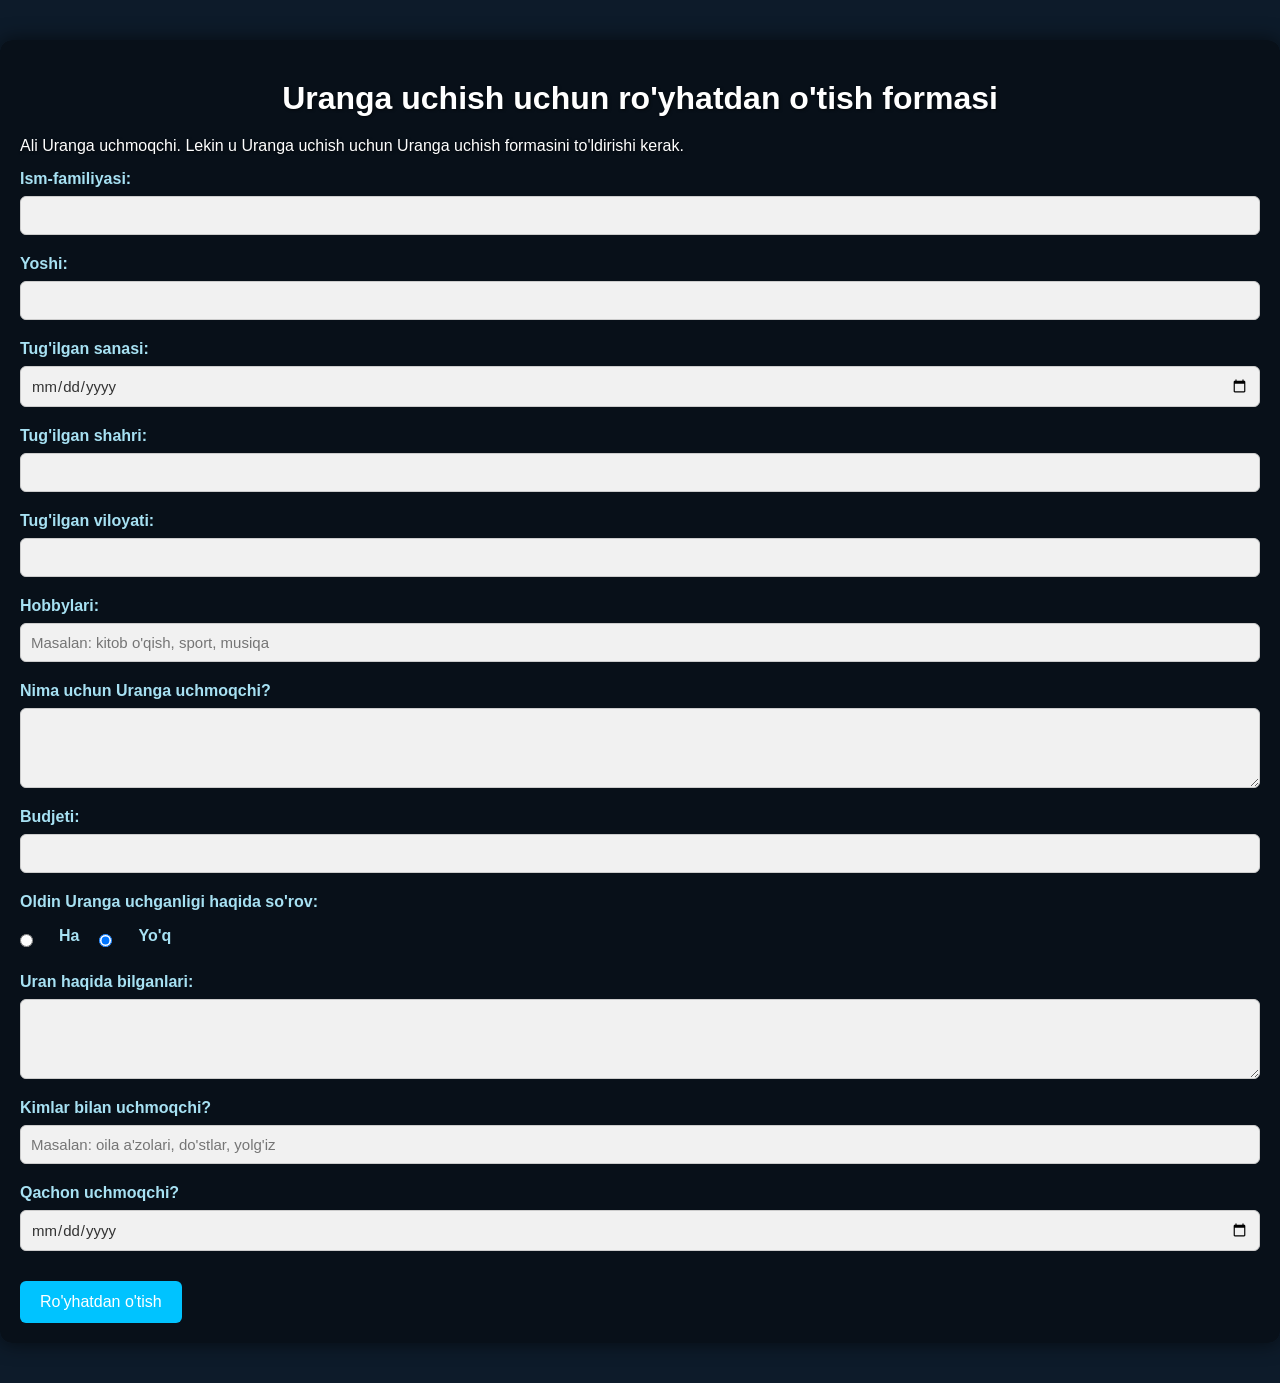
==== index.html @ 2c92015d "d" ====
<!DOCTYPE html>
<html lang="uz">

<head>
    <meta charset="UTF-8">
    <meta name="viewport" content="width=device-width, initial-scale=1.0">
    <title>Uranga uchish uchun ro'yhatdan o'tish formasi</title>
    <link rel="stylesheet" href="style.css">
</head>

<body>
    <div class="container">
        <img class="image-1"src="https://cdn.pixabay.com/photo/2020/05/17/23/42/planet-5183889_1280.png" alt="">
        <h1 class="nik">Uranga uchish uchun ro'yhatdan o'tish formasi</h1>
        <p>Ali Uranga uchmoqchi. Lekin u Uranga uchish uchun Uranga uchish formasini to'ldirishi kerak.
        </p>

        <form action="#" method="post">
            <div class="form-group form-group-1">
                <label for="full-name">Ism-familiyasi:</label>
                <input type="text" id="full-name" name="fullName" required>
            </div>

            <div class="form-group form-group-2">
                <label for="age">Yoshi:</label>
                <input type="number" id="age" name="age" min="18" max="100" required>
            </div>

            <div class="form-group form-group-3">
                <label for="dob">Tug'ilgan sanasi:</label>
                <input type="date" id="dob" name="dateOfBirth" required>
            </div>

            <div class="form-group form-group-4">
                <label for="province">Tug'ilgan shahri:</label>
                <input type="text" id="province" name="provinceOfBirth" required>
            </div>

            <div class="form-group form-group-4">
                <label for="city">Tug'ilgan viloyati:</label>
                <input type="text" id="city" name="cityOfBirth" required>
            </div>

            <div class="form-group form-group-5">
                <label for="hobbies">Hobbylari:</label>
                <input type="text" id="hobbies" name="hobbies" placeholder="Masalan: kitob o'qish, sport, musiqa">
            </div>

            <div class="form-group form-group-6">
                <label for="why-mars">Nima uchun Uranga uchmoqchi?</label>
                <textarea id="why-mars" name="whyMars" required></textarea>
            </div>

            <div class="form-group form-group-7">
                <label for="budget">Budjeti:</label>
                <input type="number" id="budget" name="budget" min="0" step="1000" required>
            </div>

            <div class="form-group form-group-8">
                <label>Oldin Uranga uchganligi haqida so'rov:</label>
                <div class="radio-group">
                    <input type="radio" id="prev-mars-yes" name="prevMarsFlight" value="yes">
                    <label for="prev-mars-yes">Ha</label>
                    <input type="radio" id="prev-mars-no" name="prevMarsFlight" value="no" checked>
                    <label for="prev-mars-no">Yo'q</label>
                </div>
            </div>

            <div class="form-group form-group-9">
                <label for="mars-knowledge">Uran haqida bilganlari:</label>
                <textarea id="mars-knowledge" name="marsKnowledge" required></textarea>
            </div>

            <div class="form-group form-group-11">
                <label for="fly-with">Kimlar bilan uchmoqchi?</label>
                <input type="text" id="fly-with" name="flyWith" placeholder="Masalan: oila a'zolari, do'stlar, yolg'iz">
            </div>

            <div class="form-group form-group-12">
                <label for="when-fly">Qachon uchmoqchi?</label>
                <input type="date" id="when-fly" name="whenToFly" required>
            </div>

            <button class="button" type="submit">Ro'yhatdan o'tish</button>
        </form>
    </div>
</body>

</html>
---- style.css ----
* {
    margin: 0;
    padding: 0;
    box-sizing: border-box;
    font-family: 'Arial', sans-serif;
}

body {
    background-color: #0d1b2a;
    color: #fff;
    font-size: 16px;
}

.container {
    position: relative;
    min-width: 100%;
    max-width: 900px;
    margin: 40px auto;
    padding: 20px;
    background-image: url(https://img2.joyreactor.cc/pics/comment/full/%D0%BE%D0%B1%D0%BE%D0%B8-%D0%BA%D1%80%D0%B0%D1%81%D0%B8%D0%B2%D1%8B%D0%B5-%D0%BA%D0%B0%D1%80%D1%82%D0%B8%D0%BD%D0%BA%D0%B8-%D0%BE%D0%B1%D0%BE%D0%B8-%D0%B4%D0%BB%D1%8F-%D1%81%D1%82%D0%BE%D0%BB%D0%B0-686604.jpeg);
    background-size: cover;
    background-position: center;
    border-radius: 12px;
    box-shadow: 0 0 20px rgba(0,0,0,0.6);
    overflow: hidden;
    z-index: 1;
}

.container::before {
    content: "";
    position: absolute;
    top: 0;
    left: 0;
    width: 100%;
    height: 100%;
    background-color: rgba(0, 0, 0, 0.4); 
    border-radius: 12px;
    z-index: 2;
}

.container > * {
    position: relative;
    z-index: 3;
}


.image-1 {
    margin-left: auto;
    margin-right: auto;
    width: 100%;
    max-width: 960px;
    height: auto;
    border-radius: 12px;
    display: block;
    margin-bottom: 20px;
}

h1, p {
    color: #ffffff;
    text-shadow: 1px 1px 3px rgba(0,0,0,0.6);
}

h1 {
    text-align: center;
    margin-bottom: 20px;
}

p {
    margin-bottom: 15px;
}

.form-group {
    display: flex;
    flex-direction: column;
    margin-bottom: 20px;
}

label {
    margin-bottom: 8px;
    color: #a7e1f3;
    font-weight: bold;
}

input[type="text"],
input[type="number"],
input[type="date"],
textarea {
    padding: 10px;
    border-radius: 6px;
    border: 1px solid #ccc;
    background-color: #f1f1f1;
    color: #333;
    font-size: 15px;
    width: 100%;
}

input[type="text"]:hover,
input[type="number"]:hover,
input[type="date"]:hover,
textarea:hover {
    background-color: #8778bd;
    border-color: #00c3ff;
}

textarea {
    resize: vertical;
    min-height: 80px;
}

.radio-group {
    display: flex;
    gap: 20px;
    align-items: center;
    margin-top: 8px;
}

input[type="radio"] {
    margin-right: 6px;
}

.button {
    padding: 12px 20px;
    font-size: 16px;
    background-color: #00c3ff;
    color: white;
    border: none;
    border-radius: 6px;
    cursor: pointer;
    transition: background-color 0.3s ease;
    margin-top: 10px;
}

.button:hover {
    background-color: #009ccd;
}
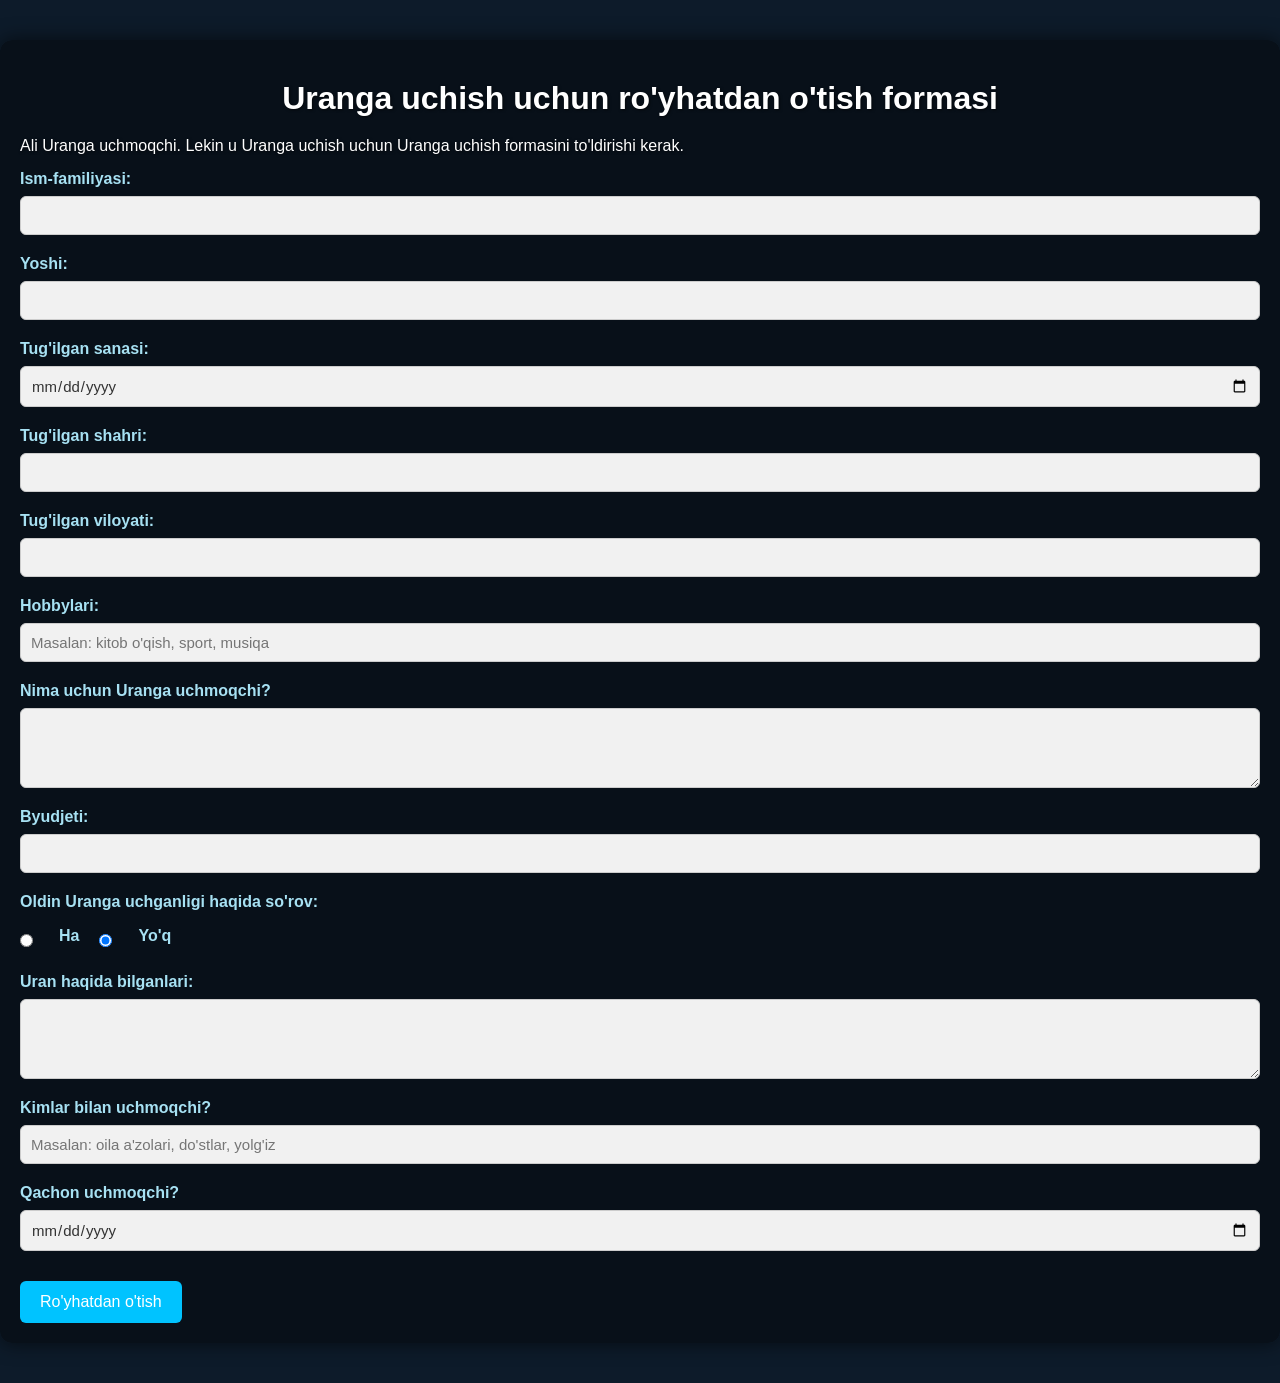
==== commit 6c6d38bd: "uploaded project" ====
--- a/index.html
+++ b/index.html
@@ -52,7 +52,7 @@
             </div>
 
             <div class="form-group form-group-7">
-                <label for="budget">Budjeti:</label>
+                <label for="budget">Byudjeti:</label>
                 <input type="number" id="budget" name="budget" min="0" step="1000" required>
             </div>
 
